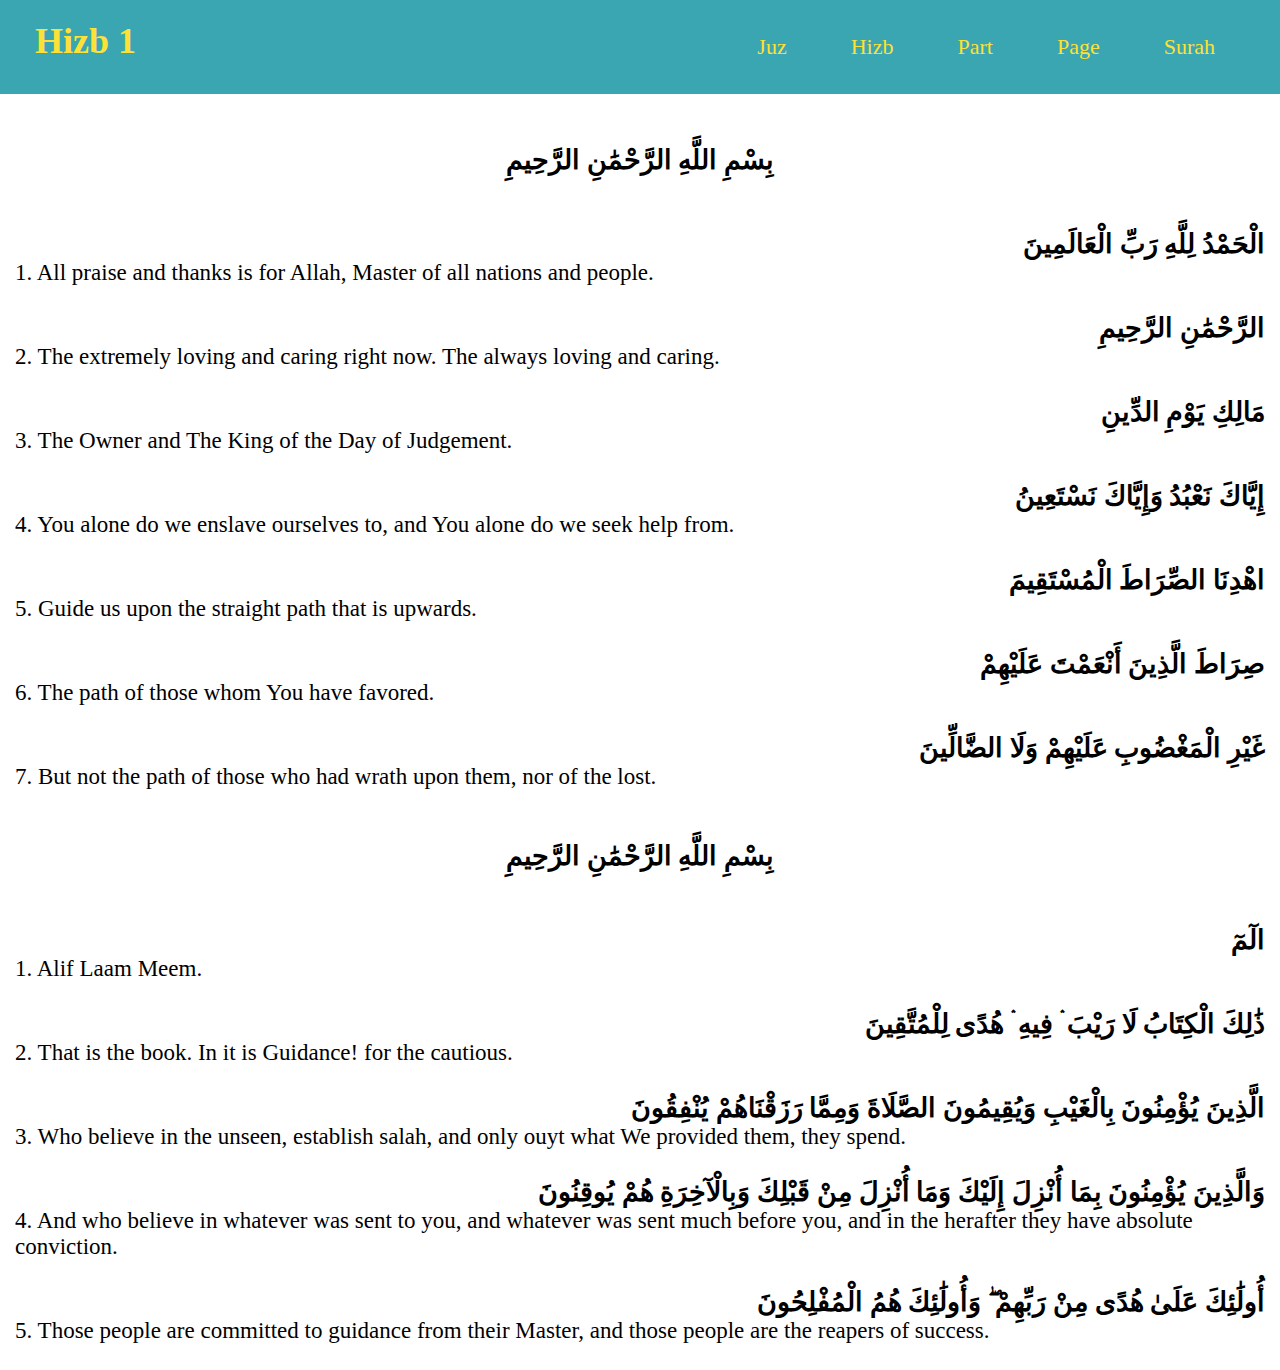
==== hizb-1.html @ cc0a0599 "added page 2" ====
<!DOCTYPE html>
<html lang="en">
<head>
    <meta charset="UTF-8">
    <meta name="viewport" content="width=device-width, initial-scale=1.0">
    <title>Hizb 1</title>
    <link rel="stylesheet" href="./assets/css/style.css">
</head>
<body>

    <header>
        <a href="index.html"><h1>Hizb 1</h1></a>
        <nav></nav>
    </header>

    <section class="ayah">
           <h3 class="center">بِسْمِ اللَّهِ الرَّحْمَٰنِ الرَّحِيمِ</h3><br><br>
           <h3 class="right">الْحَمْدُ لِلَّهِ رَبِّ الْعَالَمِينَ</h3>
           <p>1. All praise and thanks is for Allah, Master of all nations and people.</p><br>
           <h3 class="right">الرَّحْمَٰنِ الرَّحِيمِ</h3>
           <p>2. The extremely loving and caring right now. The always loving and caring.</p><br>
           <h3 class="right">مَالِكِ يَوْمِ الدِّينِ</h3>
           <p>3. The Owner and The King of the Day of Judgement.</p><br>
           <h3 class="right">إِيَّاكَ نَعْبُدُ وَإِيَّاكَ نَسْتَعِينُ</h3>
           <p>4. You alone do we enslave ourselves to, and You alone do we seek help from.</p><br>
           <h3 class="right">اهْدِنَا الصِّرَاطَ الْمُسْتَقِيمَ</h3>
           <p>5. Guide us upon the straight path that is upwards.</p><br>
           <h3 class="right">صِرَاطَ الَّذِينَ أَنْعَمْتَ عَلَيْهِمْ</h3>
           <p>6. The path of those whom You have favored.</p><br>
           <h3 class="right">غَيْرِ الْمَغْضُوبِ عَلَيْهِمْ وَلَا الضَّالِّينَ</h3>
           <p>7. But not the path of those who had wrath upon them, nor of the lost.</p>
    </section>

    <section class="ayah">
        <h3 class="center">بِسْمِ اللَّهِ الرَّحْمَٰنِ الرَّحِيمِ</h3><br><br>
        <h3 class="right">الٓمٓ</h3>
        <p>1. Alif Laam Meem.</p><br>
        <h3 class="right">ذَٰلِكَ الْكِتَابُ لَا رَيْبَ ۛ فِيهِ ۛ هُدًى لِلْمُتَّقِينَ</h3>
        <p>2. That is the book. In it is Guidance! for the cautious.</p><br>
        <h3 class="right">الَّذِينَ يُؤْمِنُونَ بِالْغَيْبِ وَيُقِيمُونَ الصَّلَاةَ وَمِمَّا رَزَقْنَاهُمْ يُنْفِقُونَ</h3>
        <p>3. Who believe in the unseen, establish salah, and only ouyt what We provided them, they spend.</p><br>
        <h3 class="right">وَالَّذِينَ يُؤْمِنُونَ بِمَا أُنْزِلَ إِلَيْكَ وَمَا أُنْزِلَ مِنْ قَبْلِكَ وَبِالْآخِرَةِ هُمْ يُوقِنُونَ</h3>
        <p>4. And who believe in whatever was sent to you, and whatever was sent much before you, and in the herafter they have absolute conviction.</p><br>
        <h3 class="right">أُولَٰئِكَ عَلَىٰ هُدًى مِنْ رَبِّهِمْ ۖ وَأُولَٰئِكَ هُمُ الْمُفْلِحُونَ</h3>
        <p>5. Those people are committed to guidance from their Master, and those people are the reapers of success.</p><br>
 </section>

    <script src="./assets/js/nav.js"></script>
    
</body>
</html>
---- assets/css/style.css ----
* {
    padding: 0;
    margin: 0;
    box-sizing: border-box;
}

header {
    padding: 20px 35px;
    background-color: #39a6b2;
    display: flex;
    flex-wrap: wrap;
    justify-content: space-between;
  }
  
  header h1 {
    font-weight: bold;
    font-size: 36px;
    color: #fce138;
    margin: 0;
    display: inline;
  }
  header a {
    text-decoration: none;
    color: #fce138;
  }
  
  header nav {
    float: right;
    margin: 7px 0;
  }
  
  header nav ul li {
    display: inline;
  }
  
  header nav ul li a {
    margin: 0 30px;
    font-weight: lighter;
    font-size: 22px;
  }

  .row {
    display: flex;
    flex-wrap: wrap;
    justify-content: space-between;
    text-align: center;
    margin-top: 50px;
  }

  .row a {
    text-decoration: none;
    color: black;
  }

  .col-3 {
    flex-basis: 33.3%;
  }

  #searchbar{
    margin-left: 15%;
    padding:15px;
    border-radius: 10px;
    margin-top: 50px;
  }

  input[type=text] {
     width: 30%;
     -webkit-transition: width 0.15s ease-in-out;
     transition: width 0.15s ease-in-out;
  }

  /* When the input field gets focus,
       change its width to 100% */
  input[type=text]:focus {
    width: 70%;
  }

 #list{
   font-size:  1.5em;
   margin-left: 90px;
  }

.surah{
  display: none;    
 } 

 .ayah {
    max-width: 1250px;
    margin: auto;
    font-size: 23px;
    margin-top: 50px;
 }

 ol a {
  text-decoration: none;
  color: black;
 }

 .right {
  text-align: right;
 }

 .center {
  text-align: center;
 }

  @media screen and (max-width: 768px) {
        .col-3 {
            flex-basis: 50%;
        }
  }

  @media screen and (max-width: 500px) {
    .col-3 {
        flex-basis: 100%;
        padding: 20px;
    }

    .ayah {
      padding: 20px;
    }
}
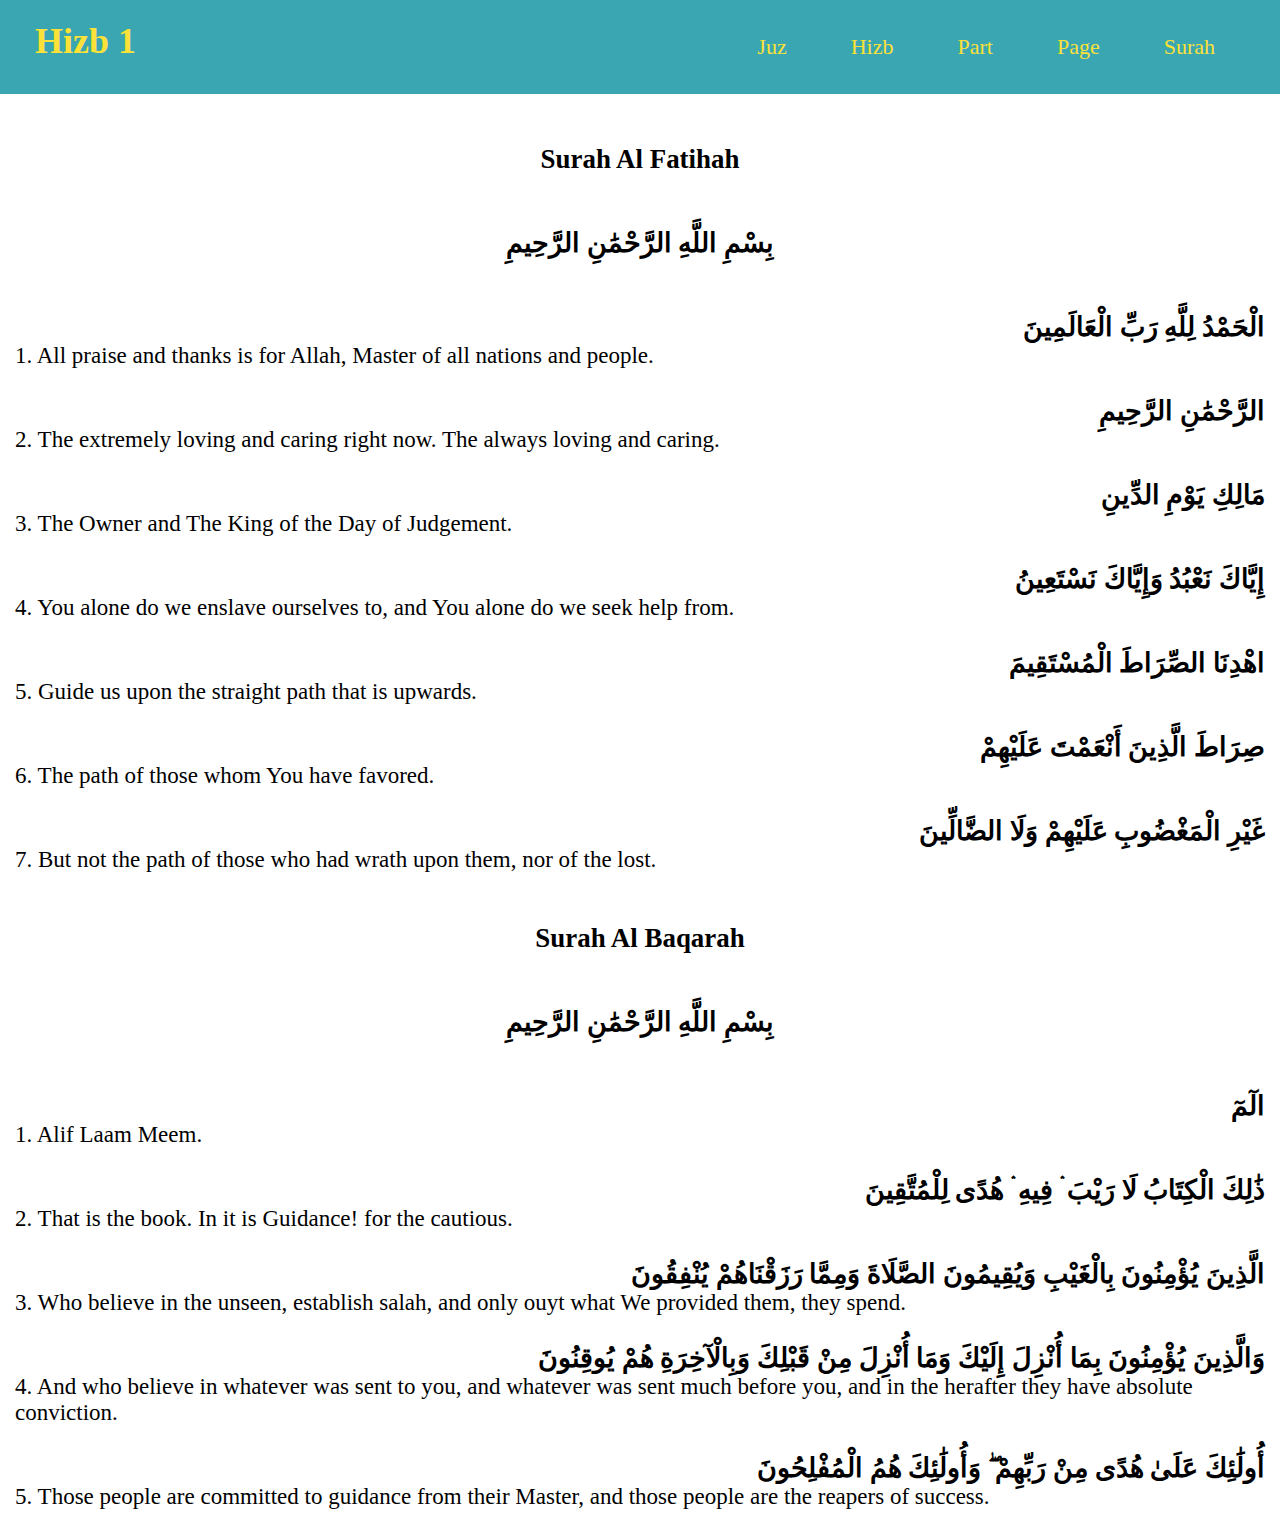
==== commit cd41a6d7: "restructured the page" ====
--- a/hizb-1.html
+++ b/hizb-1.html
@@ -14,7 +14,8 @@
     </header>
 
     <section class="ayah">
-           <h3 class="center">بِسْمِ اللَّهِ الرَّحْمَٰنِ الرَّحِيمِ</h3><br><br>
+        <h3 class="center">Surah Al Fatihah</h3><br><br>   
+        <h3 class="center">بِسْمِ اللَّهِ الرَّحْمَٰنِ الرَّحِيمِ</h3><br><br>
            <h3 class="right">الْحَمْدُ لِلَّهِ رَبِّ الْعَالَمِينَ</h3>
            <p>1. All praise and thanks is for Allah, Master of all nations and people.</p><br>
            <h3 class="right">الرَّحْمَٰنِ الرَّحِيمِ</h3>
@@ -32,6 +33,7 @@
     </section>
 
     <section class="ayah">
+        <h3 class="center">Surah Al Baqarah</h3><br><br>
         <h3 class="center">بِسْمِ اللَّهِ الرَّحْمَٰنِ الرَّحِيمِ</h3><br><br>
         <h3 class="right">الٓمٓ</h3>
         <p>1. Alif Laam Meem.</p><br>
--- a/assets/css/style.css
+++ b/assets/css/style.css
@@ -104,6 +104,11 @@
   text-align: center;
  }
 
+ .ayah a {
+  text-decoration: none;
+  color: black;
+ }
+
   @media screen and (max-width: 768px) {
         .col-3 {
             flex-basis: 50%;
